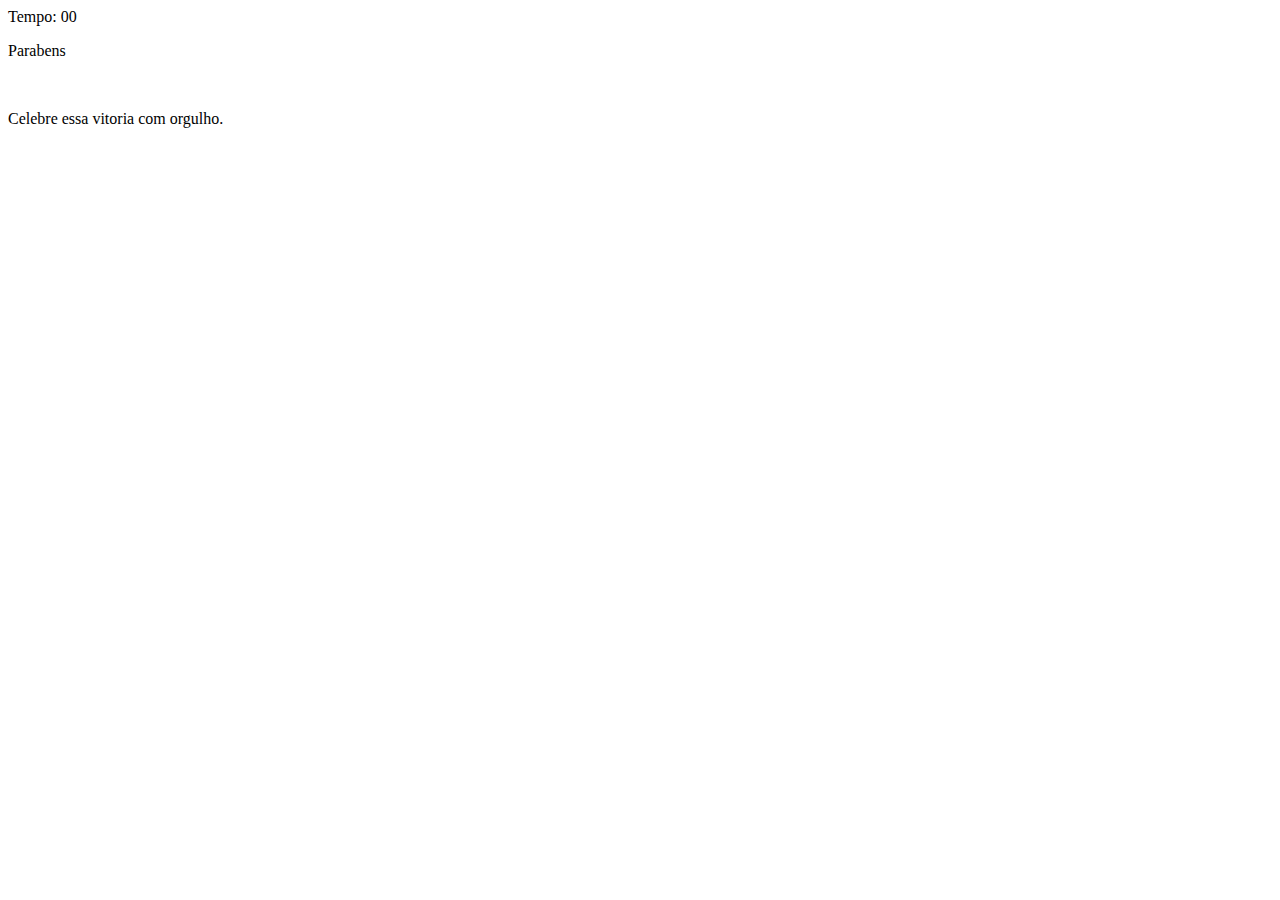
==== index.html @ 4674b864 "Finished html" ====
<!DOCTYPE html>
<html lang="pt-BR">
<head>
  <meta charset="UTF-8">
  <meta name="viewport" content="width=device-width, initial-scale=1.0">
  <meta name="authors" content="Lucas dos Santos Gomes">
  <title>Jogo da Memória</title>
</head>
<body>
  <main>
    <header>
      <span class="player"></span>
      <span>Tempo: <span class="timer">00</span></span>
    </header>

    <div class="grid"></div>
    </div>
    <div class="modal">
      <p class="exemplo">Parabens</p>
      <img src="" alt="" />
      <p>Celebre essa vitoria com orgulho.</p>
    </div>
  </main>
</body>
</html>
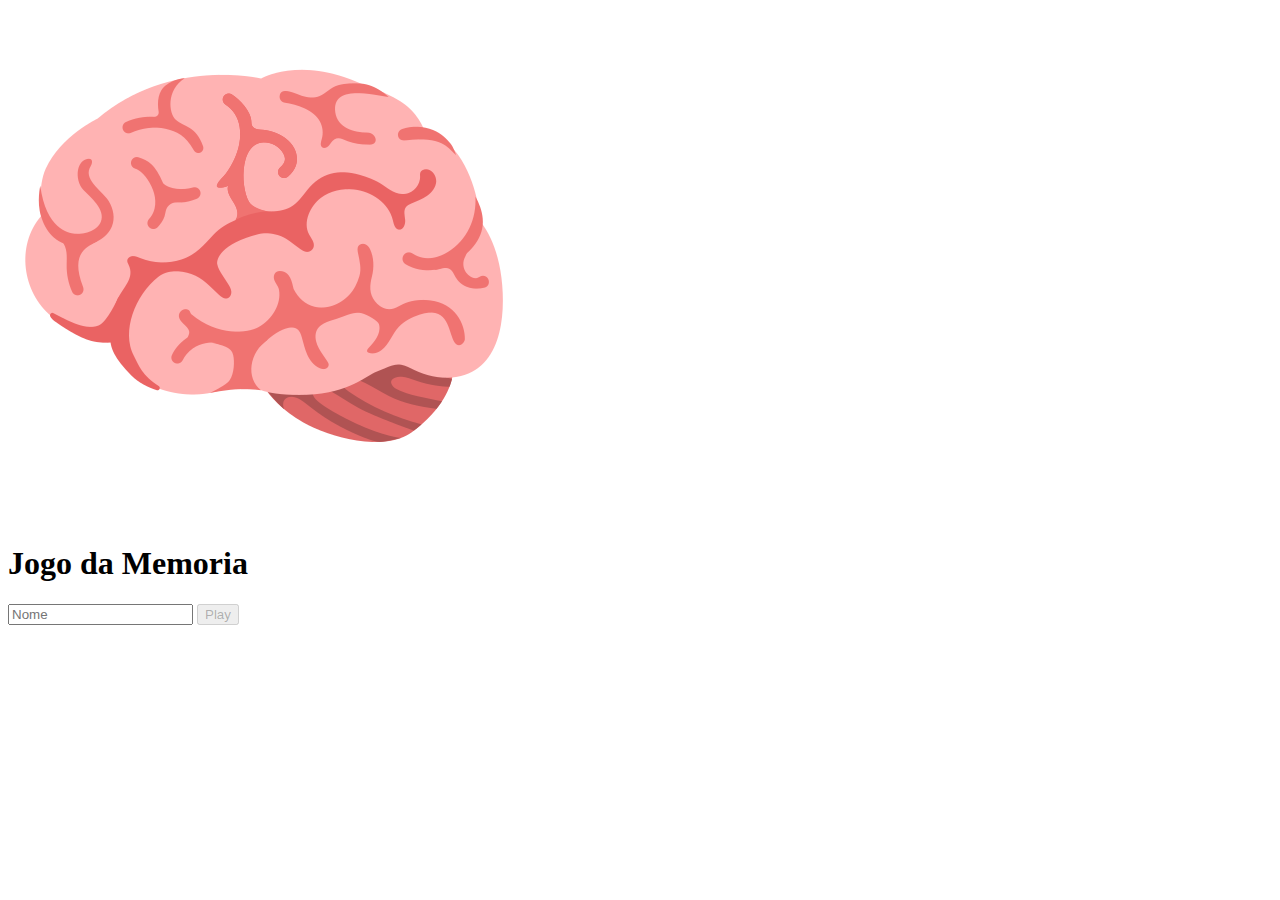
==== commit f625e621: "Index tidy and game.html created and finalized" ====
--- a/index.html
+++ b/index.html
@@ -1,25 +1,22 @@
 <!DOCTYPE html>
-<html lang="pt-BR">
+<html lang="pt-br">
 <head>
   <meta charset="UTF-8">
+  <meta http-equiv="X-UA-Compatible" content="IE=edge">
   <meta name="viewport" content="width=device-width, initial-scale=1.0">
-  <meta name="authors" content="Lucas dos Santos Gomes">
-  <title>Jogo da Memória</title>
+  <link rel="shortcut icon" href="./src/imgs/logo.png">
+  <title>Login | Jogo Da Memória</title>
 </head>
 <body>
-  <main>
-    <header>
-      <span class="player"></span>
-      <span>Tempo: <span class="timer">00</span></span>
-    </header>
+  <form class="login-form">
+    <div class="login_header">
+      <img src="./src/imgs/brain.png" alt="Cérebro">
+      <h1>Jogo da Memoria</h1>
+    </div>
 
-    <div class="grid"></div>
-    </div>
-    <div class="modal">
-      <p class="exemplo">Parabens</p>
-      <img src="" alt="" />
-      <p>Celebre essa vitoria com orgulho.</p>
-    </div>
-  </main>
+    <input type="text" placeholder="Nome" class="login_input">
+    <button type="submit" class="login_button" disabled>Play</button>
+  </form>
+
 </body>
 </html>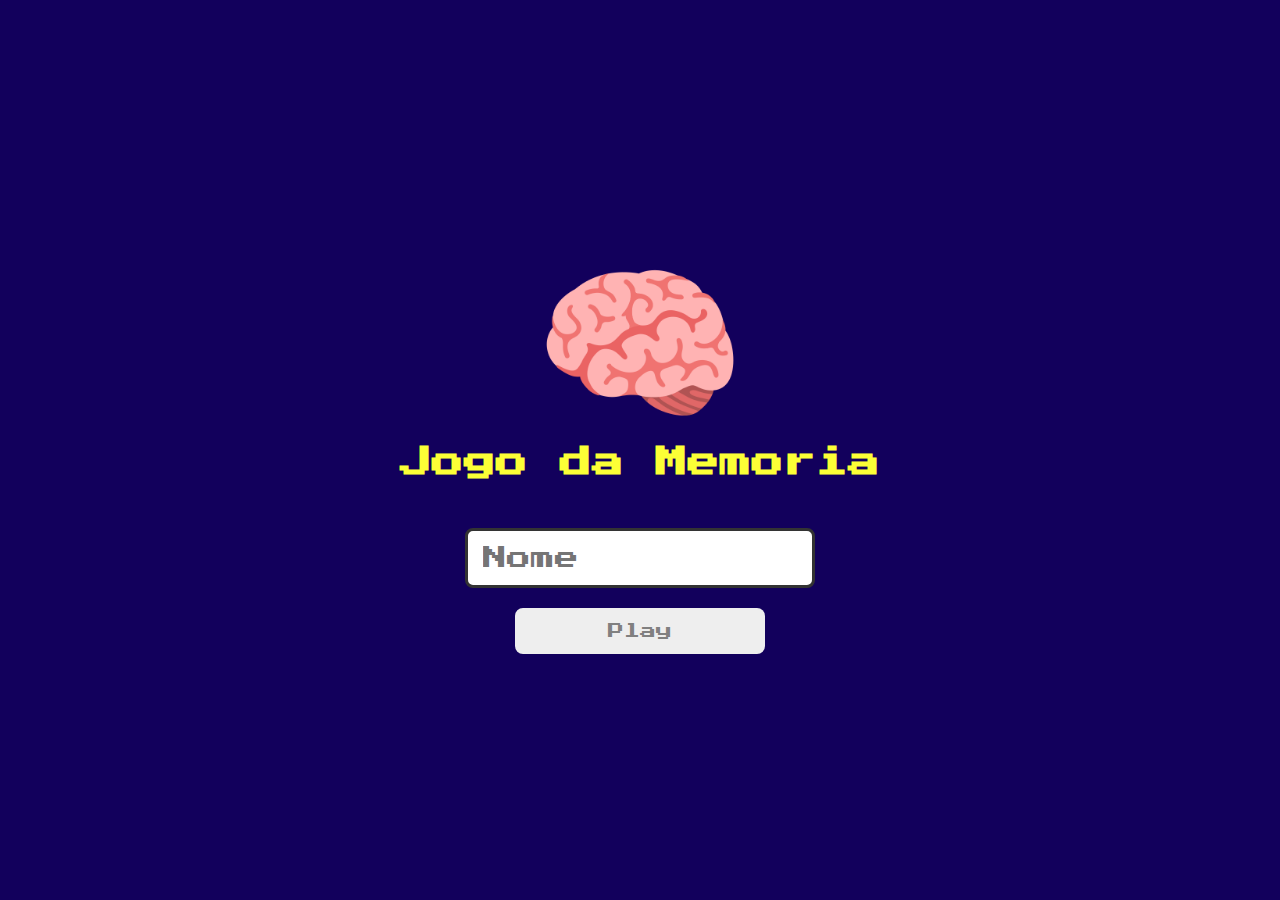
==== commit 46f7f4d5: "login.css done" ====
--- a/index.html
+++ b/index.html
@@ -5,6 +5,8 @@
   <meta http-equiv="X-UA-Compatible" content="IE=edge">
   <meta name="viewport" content="width=device-width, initial-scale=1.0">
   <link rel="shortcut icon" href="./src/imgs/logo.png">
+  <link rel="stylesheet" href="./src/styles/login.css">
+  <link rel="stylesheet" href="./src/styles/reset.css">
   <title>Login | Jogo Da Memória</title>
 </head>
 <body>
--- a/src/styles/login.css
+++ b/src/styles/login.css
@@ -0,0 +1,53 @@
+.login-form{
+  align-items: center;
+  display: flex;
+  flex-direction: column;
+  height: 100vh;
+  justify-content: center;
+  background-color: #12005C;
+}
+
+.login_header{
+  align-items: center;
+  display: flex;
+  flex-direction: column;
+  justify-content: center;
+  margin-bottom: 50px;
+}
+
+.login_header img{
+  width: 200px;
+
+}
+
+.login_header h1{
+  color: rgb(252, 255, 54);
+  font-size: 2.0em;
+  
+}
+
+.login_input{
+  border:3px solid #333;
+  border-radius: 8px;
+  font-size: 1.5em;
+  margin-bottom: 20px;
+  max-width: 350px;
+  width: 100%;
+  padding: 15px;
+}
+
+.login_button{
+  background-color: greenyellow;
+  border-radius: 8px;
+  padding: 15px;
+  cursor: pointer;
+  font-size: 1em;
+  width: 100%;
+  max-width: 250px;
+}
+
+.login_button:disabled{
+  background-color: #eee;
+  color: grey;
+  cursor: auto;
+}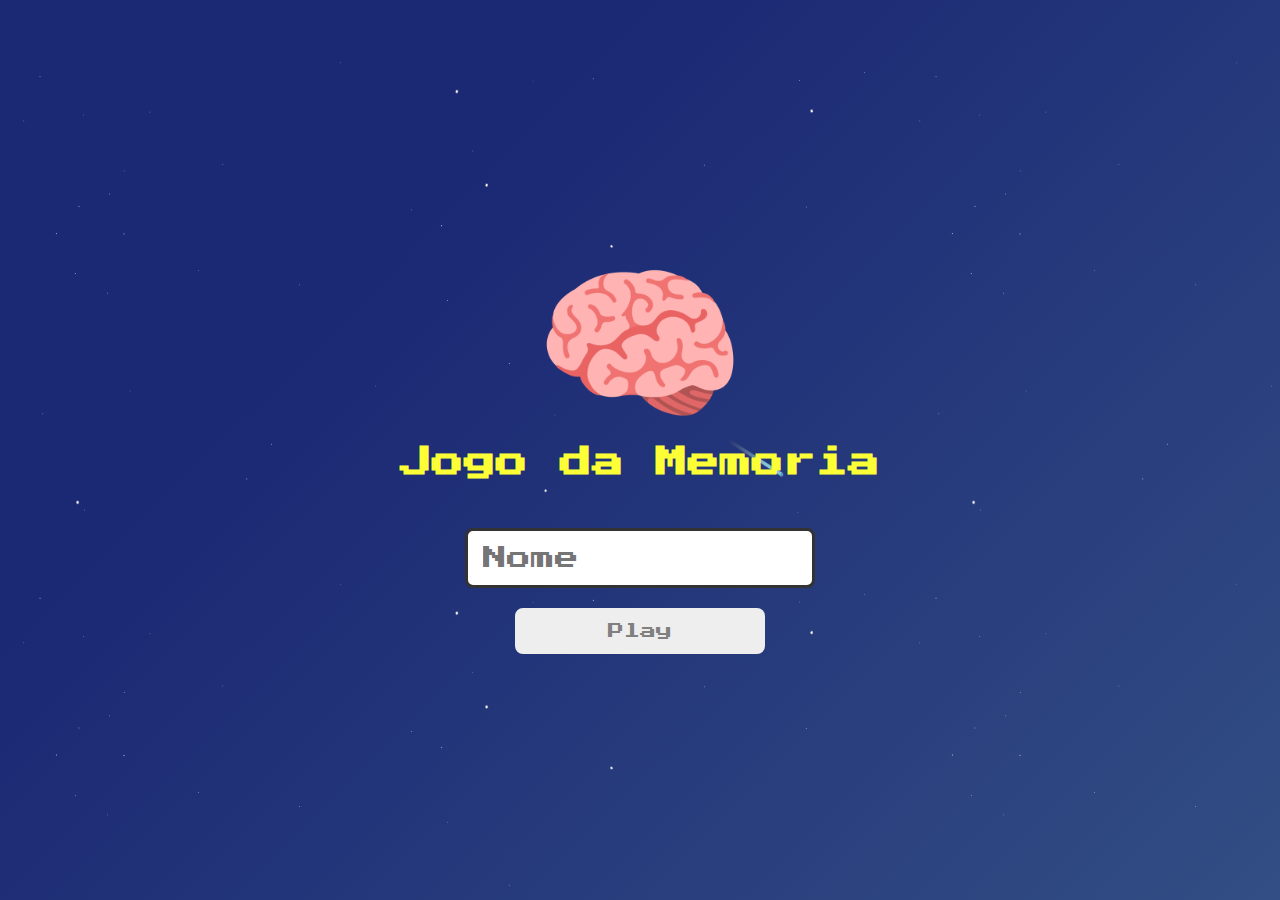
==== commit 3aa4588f: "Starry background done" ====
--- a/index.html
+++ b/index.html
@@ -10,15 +10,17 @@
   <title>Login | Jogo Da Memória</title>
 </head>
 <body>
-  <form class="login-form">
-    <div class="login_header">
-      <img src="./src/imgs/brain.png" alt="Cérebro">
-      <h1>Jogo da Memoria</h1>
-    </div>
-
-    <input type="text" placeholder="Nome" class="login_input">
-    <button type="submit" class="login_button" disabled>Play</button>
-  </form>
-
+  <main class="linear-bg">
+    <form class="login-form">
+      <div class="login_header">
+        <img src="./src/imgs/brain.png" alt="Cérebro" />
+        <h1>Jogo da Memoria</h1>
+      </div>
+  
+      <input type="text" placeholder="Nome" class="login_input" />
+      <button type="submit" class="login_button" disabled>Play</button>
+    </form>
+  </main>
+  <script src="./src/scripts/login.js"></script>
 </body>
-</html>+</html>
--- a/src/styles/login.css
+++ b/src/styles/login.css
@@ -1,13 +1,19 @@
-.login-form{
+.linear-bg {
+  /* background: linear-gradient(135deg, #491D8E 5%, #324E84); */
+  background: linear-gradient(135deg, #1B2874 30%, #324E84);
+}
+
+.login-form {
   align-items: center;
   display: flex;
   flex-direction: column;
   height: 100vh;
   justify-content: center;
-  background-color: #12005C;
+  background-image: url(../imgs/starry-bg.png);
+  background-size: 70%;
 }
 
-.login_header{
+.login_header {
   align-items: center;
   display: flex;
   flex-direction: column;
@@ -15,18 +21,18 @@
   margin-bottom: 50px;
 }
 
-.login_header img{
+.login_header img {
   width: 200px;
 
 }
 
-.login_header h1{
+.login_header h1 {
   color: rgb(252, 255, 54);
   font-size: 2.0em;
   
 }
 
-.login_input{
+.login_input {
   border:3px solid #333;
   border-radius: 8px;
   font-size: 1.5em;
@@ -36,7 +42,7 @@
   padding: 15px;
 }
 
-.login_button{
+.login_button {
   background-color: greenyellow;
   border-radius: 8px;
   padding: 15px;
@@ -46,7 +52,7 @@
   max-width: 250px;
 }
 
-.login_button:disabled{
+.login_button:disabled {
   background-color: #eee;
   color: grey;
   cursor: auto;
